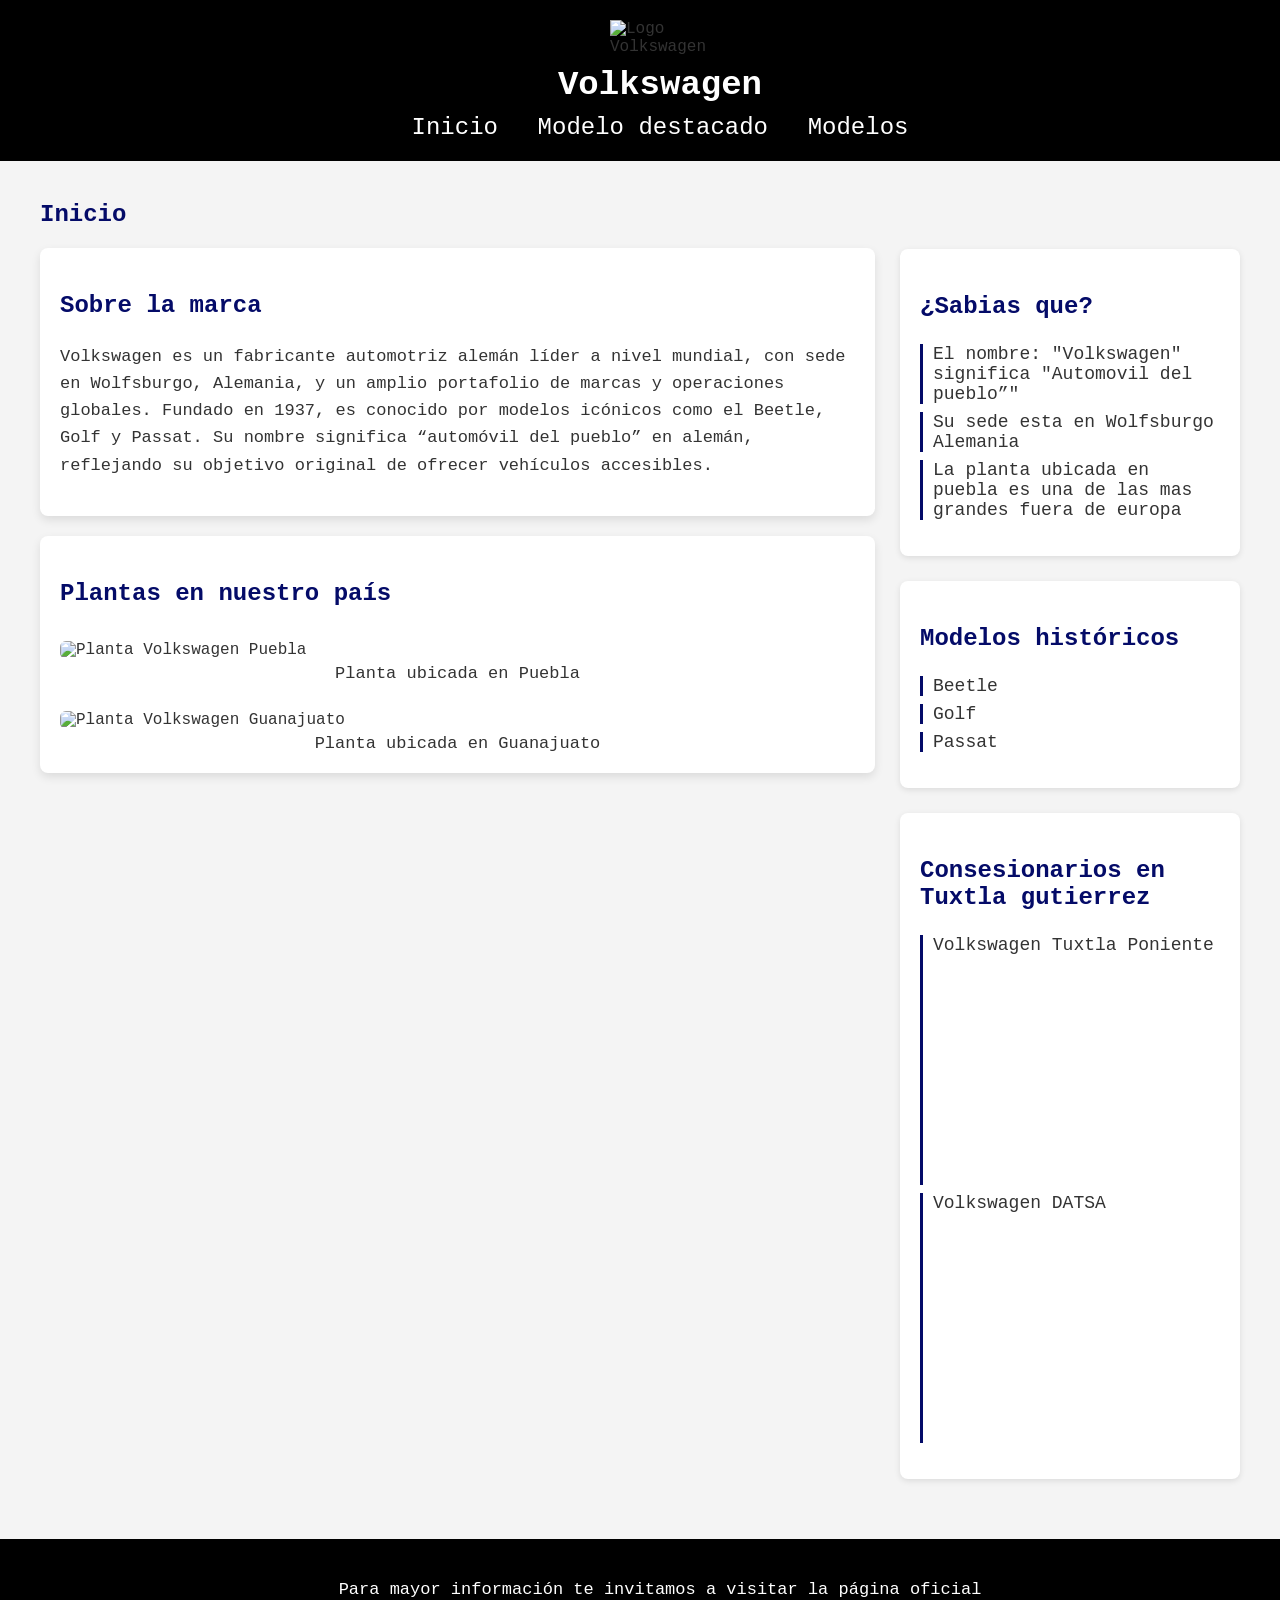
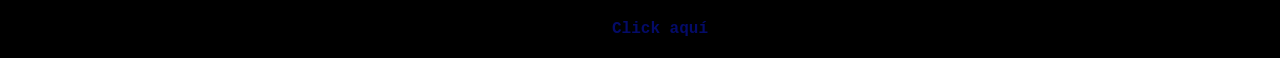
==== index.html @ 153f35ff "Rectificacion" ====
<!DOCTYPE html>
<html lang="es">
<head>
    <meta charset="UTF-8">
    <meta name="viewport" content="width=device-width, initial-scale=1.0">
    <title>Volkswagen</title>
    <link rel="stylesheet" href="Volkswagen/styles.css">
</head>
<body>
    <header>
        <img src="VW LOGO.jpg" width="100px" alt="Logo Volkswagen">
        <h1>Volkswagen</h1>
        <nav>
            <a href="#Inicio" class="navegacion">Inicio</a>
            <a href="#Destacado" class="navegacion">Modelo destacado</a>
            <a href="#Modelos" class="navegacion">Modelos</a>
        </nav>
    </header>

    <main>
        <section id="Inicio">
            <h2>Inicio</h2>
            <article>
                <div class="caja">
                    <h3>Sobre la marca</h3>
                    <p>Volkswagen es un fabricante automotriz alemán líder a nivel mundial, con sede en Wolfsburgo, Alemania, y un amplio portafolio de marcas y operaciones globales. Fundado en 1937, es conocido por modelos icónicos como el Beetle, Golf y Passat. Su nombre significa “automóvil del pueblo” en alemán, reflejando su objetivo original de ofrecer vehículos accesibles.</p>
                </div>
            </article>

            <article>
                <div class="caja">
                    <h3>Plantas en nuestro país</h3>
                    <figure>
                        <img src="vw-planta-puebla.webp" alt="Planta Volkswagen Puebla">
                        <figcaption>Planta ubicada en Puebla</figcaption>
                        <br>
                        <img src="Planta guanajuato.webp" alt="Planta Volkswagen Guanajuato">
                        <figcaption>Planta ubicada en Guanajuato</figcaption>
                    </figure>
                </div>
            </article>
        </section>

        <aside>
            <div class="tarjeta">
                <h3>¿Sabias que?</h3>
                <ul>
                    <li>El nombre: "Volkswagen" significa "Automovil del pueblo”"</li>
                    <li>Su sede esta en Wolfsburgo Alemania</li>
                    <li>La planta ubicada en puebla es una de las mas grandes fuera de europa</li>
                </ul>
            </div>

            <div class="tarjeta">
                <h3>Modelos históricos</h3>
                <ul>
                    <li>Beetle</li>
                    <li>Golf</li>
                    <li>Passat</li>
                </ul>
            </div>

            <div class="tarjeta">
                <h3>Consesionarios en Tuxtla gutierrez</h3>
                <ul>
                    <li>Volkswagen Tuxtla Poniente
                        <iframe src="https://www.google.com/maps/embed?pb=!1m14!1m12!1m3!1d477.5714703076987!2d-93.14640153007647!3d16.748205863214274!2m3!1f0!2f0!3f0!3m2!1i1024!2i768!4f13.1!5e0!3m2!1ses-419!2smx!4v1778708402856!5m2!1ses-419!2smx" width="300" height="225" style="border:0;" allowfullscreen="" loading="lazy" referrerpolicy="no-referrer-when-downgrade"></iframe>
                    </li>
                    <li>Volkswagen DATSA
                        <iframe src="https://www.google.com/maps/embed?pb=!1m16!1m12!1m3!1d238.78404041049012!2d-93.092480446015!3d16.74955710558185!2m3!1f0!2f0!3f0!3m2!1i1024!2i768!4f13.1!2m1!1sVolkswagen!5e0!3m2!1ses-419!2smx!4v1778708650472!5m2!1ses-419!2smx" width="300" height="225" style="border:0;" allowfullscreen="" loading="lazy" referrerpolicy="no-referrer-when-downgrade"></iframe>
                    </li>
                </ul>
            </div>
        </aside>

    </main>

    <footer>
        <p>Para mayor información te invitamos a visitar la página oficial</p>
        <a href="https://www.vw.com.mx/es/informacion-corporativa.html">Click aquí</a>
    </footer>
</body>
</html>
---- Volkswagen/styles.css ----
:root{
            /*Colores*/
            --ColorFondo: #f4f4f4;
            --ColorContenedores: #fff;

            --ColorPrincipal: #000000;
            --ColorSecundario: #040b68;

            --ColorTexto: #333;
            --Color: #dcdcdc;

            /*Espaciado*/
            --Padding: 20px;
            --Radio: 15px;

            /*Sombras*/
            --Sombras: 0px 4px 10px rgb(0, 0, 0, 0.10);

            /*Fuentes*/
            --FontSizeTitulo: 34px;
            --FontSizeSubtitulo: 24px;
            --FontSizeTexto: 17px;
            --Font: 'Courier New', Courier, monospace;
        }
        @keyframes subir{
            from {
                transform: translateY(30px);
                opacity: 0;
            }
            to{
                transform: translateY(0);
                opacity: 1;
            }
        }
        @keyframes bajar{
            from {
                transform: translateY(-30px);
                opacity: 0;
            }
            to{
                transform: translateY(0);
                opacity: 1;
            }
        }
        body {
            margin: 0;
            font-family: var(--Font);
            background-color: var(--ColorFondo);
            color: var(--ColorTexto);
        }
        h1, h2, h3 {
            font-family: var(--Font);
        }
        h1 {
            font-size: var(--FontSizeTitulo);
            text-align: center;
            color: white;
            margin: 0;
        }
        h2 {
            font-size: var(--FontSizeSubtitulo);
            color: var(--ColorSecundario);
            margin-bottom: 10px;
        }
        h3 {
            font-size: var(--FontSizeSubtitulo);
            color: var(--ColorSecundario);
        }
        p {
            font-size: var(--FontSizeTexto);
            line-height: 1.6;
        }
        /* Encabezado */
        header {
            animation: bajar 1.5s ease forwards;
            width: 100%;
            background-color: var(--ColorPrincipal);
            padding: var(--Padding);
        }

        header img {
            display: block;
            margin: 0 auto 10px auto;
        }
        nav {
            text-align: center;
            margin-top: 10px;
        }
        .navegacion {
            transition: color 1s ease forwards;
            font-size: var(--FontSizeSubtitulo);
            text-decoration: none;
            color: white;
            margin: 0 15px;
            transition: color 0.3s ease;
        }
        .navegacion:hover {
            color: #1100ff;
            text-decoration: underline;
        }
        /* Secciones */
        main {
            max-width: 1200px;
            margin: auto;
            padding: var(--Padding);
            display: flex;
            flex-direction: row;
            align-items: flex-start;
            flex: 3;
            gap: 25px;

        }
        .caja {
            background-color: var(--ColorContenedores);
            border-radius: 8px;
            box-shadow: var(--Sombras);
            margin: 20px 0;
            padding: var(--Padding);
            opacity: 0;
            animation: subir 1s ease forwards;
            transition: 0.3s ease;
        }
        .caja:hover{
            transform: translateY(-30px) ;
        }
        article:nth-of-type(1) .caja{
            animation-delay: 0.8s; 
        }
        article:nth-of-type(2) .caja{
            animation-delay: 1.8s; 
        }
        .caja img {
            width: 100%;
            border-radius: 6px;
            margin-top: 10px;
        }
        figure {
            margin: 0;
        }
        figcaption {
            font-size: var(--FontSizeTexto);
            text-align: center;
            margin-top: 5px;
            color: var(--ColorTexto);
        }
        /* Tarjetas laterales */
        aside {
            flex: 1;
            display: flex;
            flex-direction: column;
            gap: 25px;
            margin-top: 68px;

        }

        .tarjeta {
            flex: 1;
            background-color: #fff;
            border-radius: 8px;
            box-shadow: 0 2px 6px rgba(0,0,0,0.1);
            padding: 20px;
            width: 300px;
            height: fit-content;
            opacity: 0;
            animation: subir 1s ease forwards;
        }
        .tarjeta:nth-child(1){
            animation-delay: 0.8s;
        }
        .tarjeta:nth-child(2){
            animation-delay: 1.8s;
        }
        .tarjeta:nth-child(3){
            animation-delay: 2.4s;
        }
        .tarjeta ul {
            list-style: none;
            padding: 0;
        }
        .tarjeta li {
            font-size: 18px;
            margin: 8px 0;
            padding-left: 10px;
            border-left: 3px solid var(--ColorSecundario);
        }
        footer {
            width: 100%;
            background-color: #000;
            color: white;
            text-align: center;
            padding: 20px;
            margin-top: 40px;
        }

        footer a {
            color: var(--ColorSecundario);
            text-decoration: none;
            font-weight: bold;
        }

        footer a:hover {
            color: #fff;
            text-decoration: underline;
        }
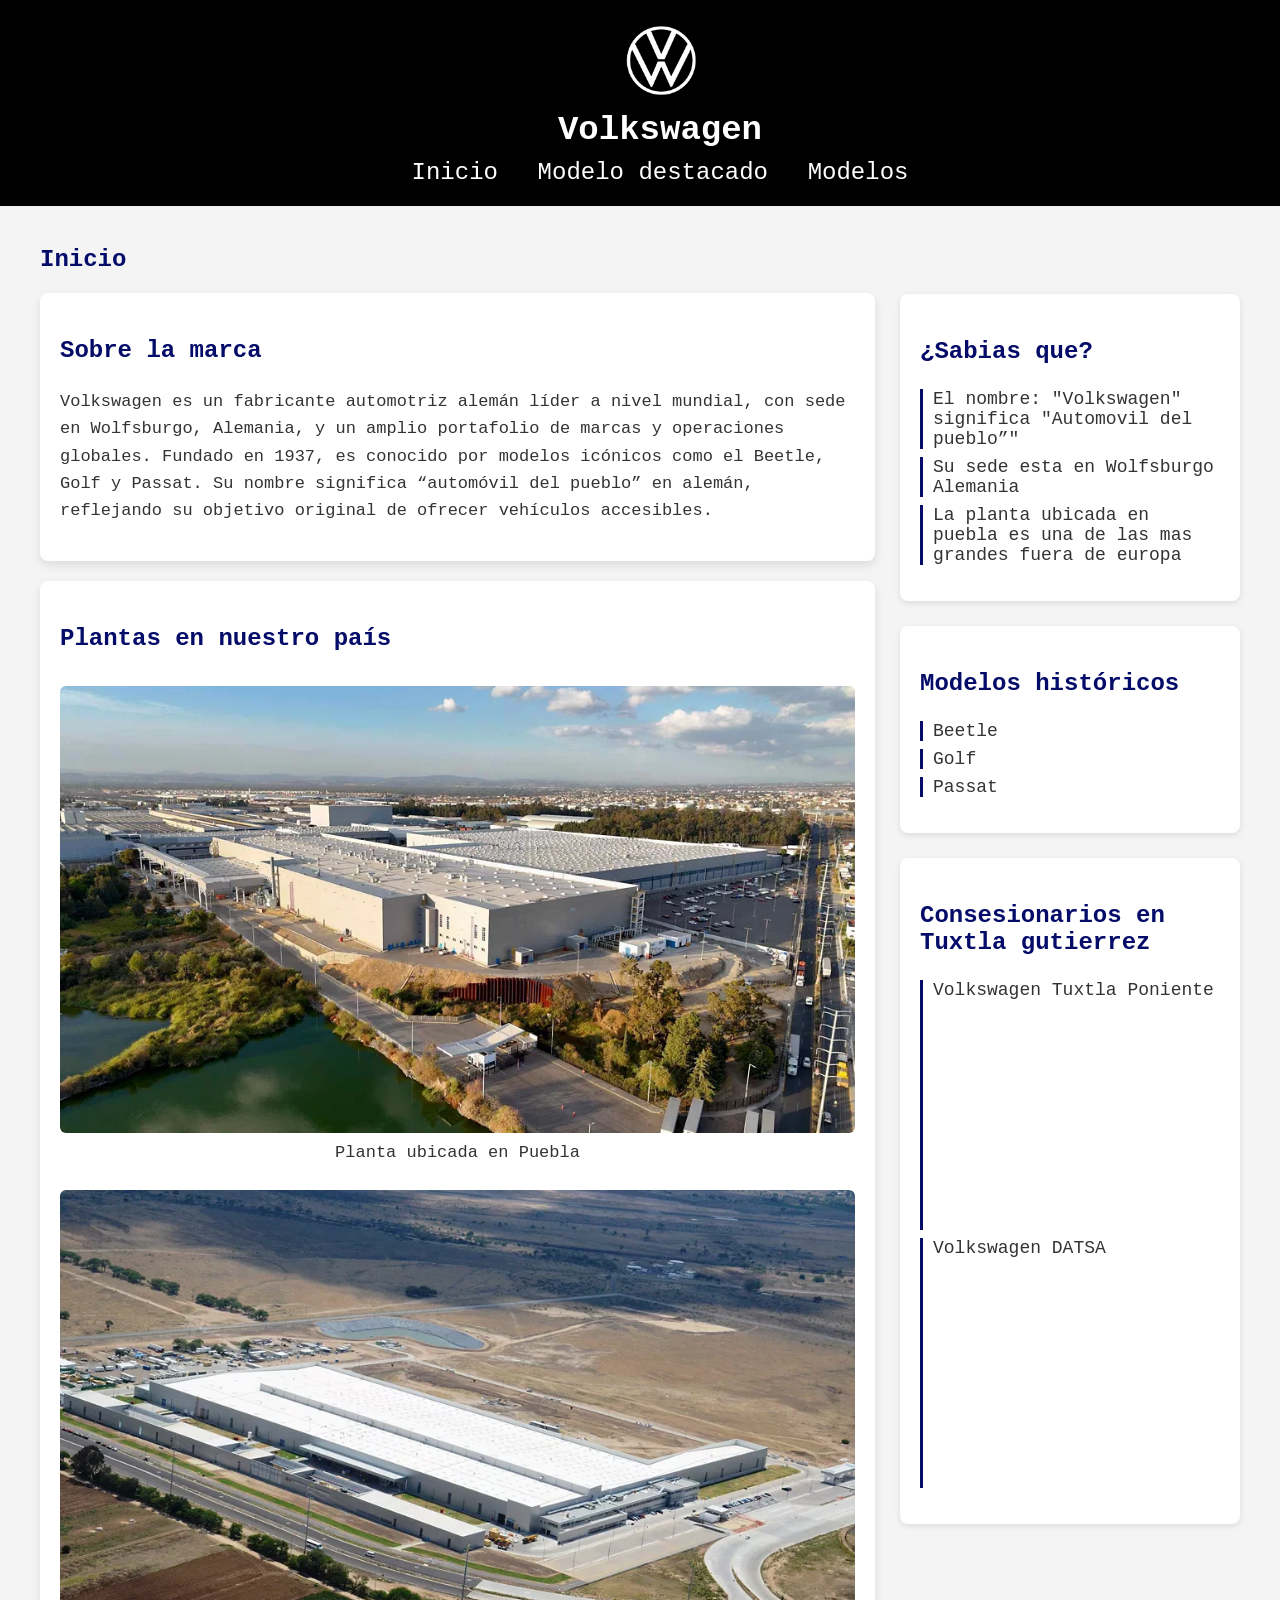
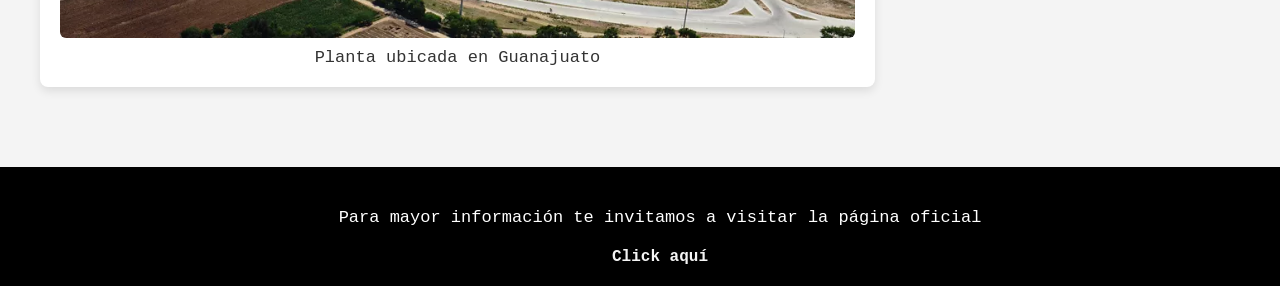
==== commit 9b24aae5: "Ruta de imagenes arregladas" ====
--- a/index.html
+++ b/index.html
@@ -8,7 +8,7 @@
 </head>
 <body>
     <header>
-        <img src="VW LOGO.jpg" width="100px" alt="Logo Volkswagen">
+        <img src="Volkswagen/VW LOGO.jpg" width="100px" alt="Logo Volkswagen">
         <h1>Volkswagen</h1>
         <nav>
             <a href="#Inicio" class="navegacion">Inicio</a>
@@ -31,10 +31,10 @@
                 <div class="caja">
                     <h3>Plantas en nuestro país</h3>
                     <figure>
-                        <img src="vw-planta-puebla.webp" alt="Planta Volkswagen Puebla">
+                        <img src="Volkswagen/vw-planta-puebla.webp" alt="Planta Volkswagen Puebla">
                         <figcaption>Planta ubicada en Puebla</figcaption>
                         <br>
-                        <img src="Planta guanajuato.webp" alt="Planta Volkswagen Guanajuato">
+                        <img src="Volkswagen/Planta guanajuato.webp" alt="Planta Volkswagen Guanajuato">
                         <figcaption>Planta ubicada en Guanajuato</figcaption>
                     </figure>
                 </div>
--- a/Volkswagen/styles.css
+++ b/Volkswagen/styles.css
@@ -193,12 +193,12 @@
         }
 
         footer a {
-            color: var(--ColorSecundario);
+            color: var(--ColorFondo);
             text-decoration: none;
             font-weight: bold;
         }
 
         footer a:hover {
-            color: #fff;
+            color: var(--ColorSecundario);
             text-decoration: underline;
         }
